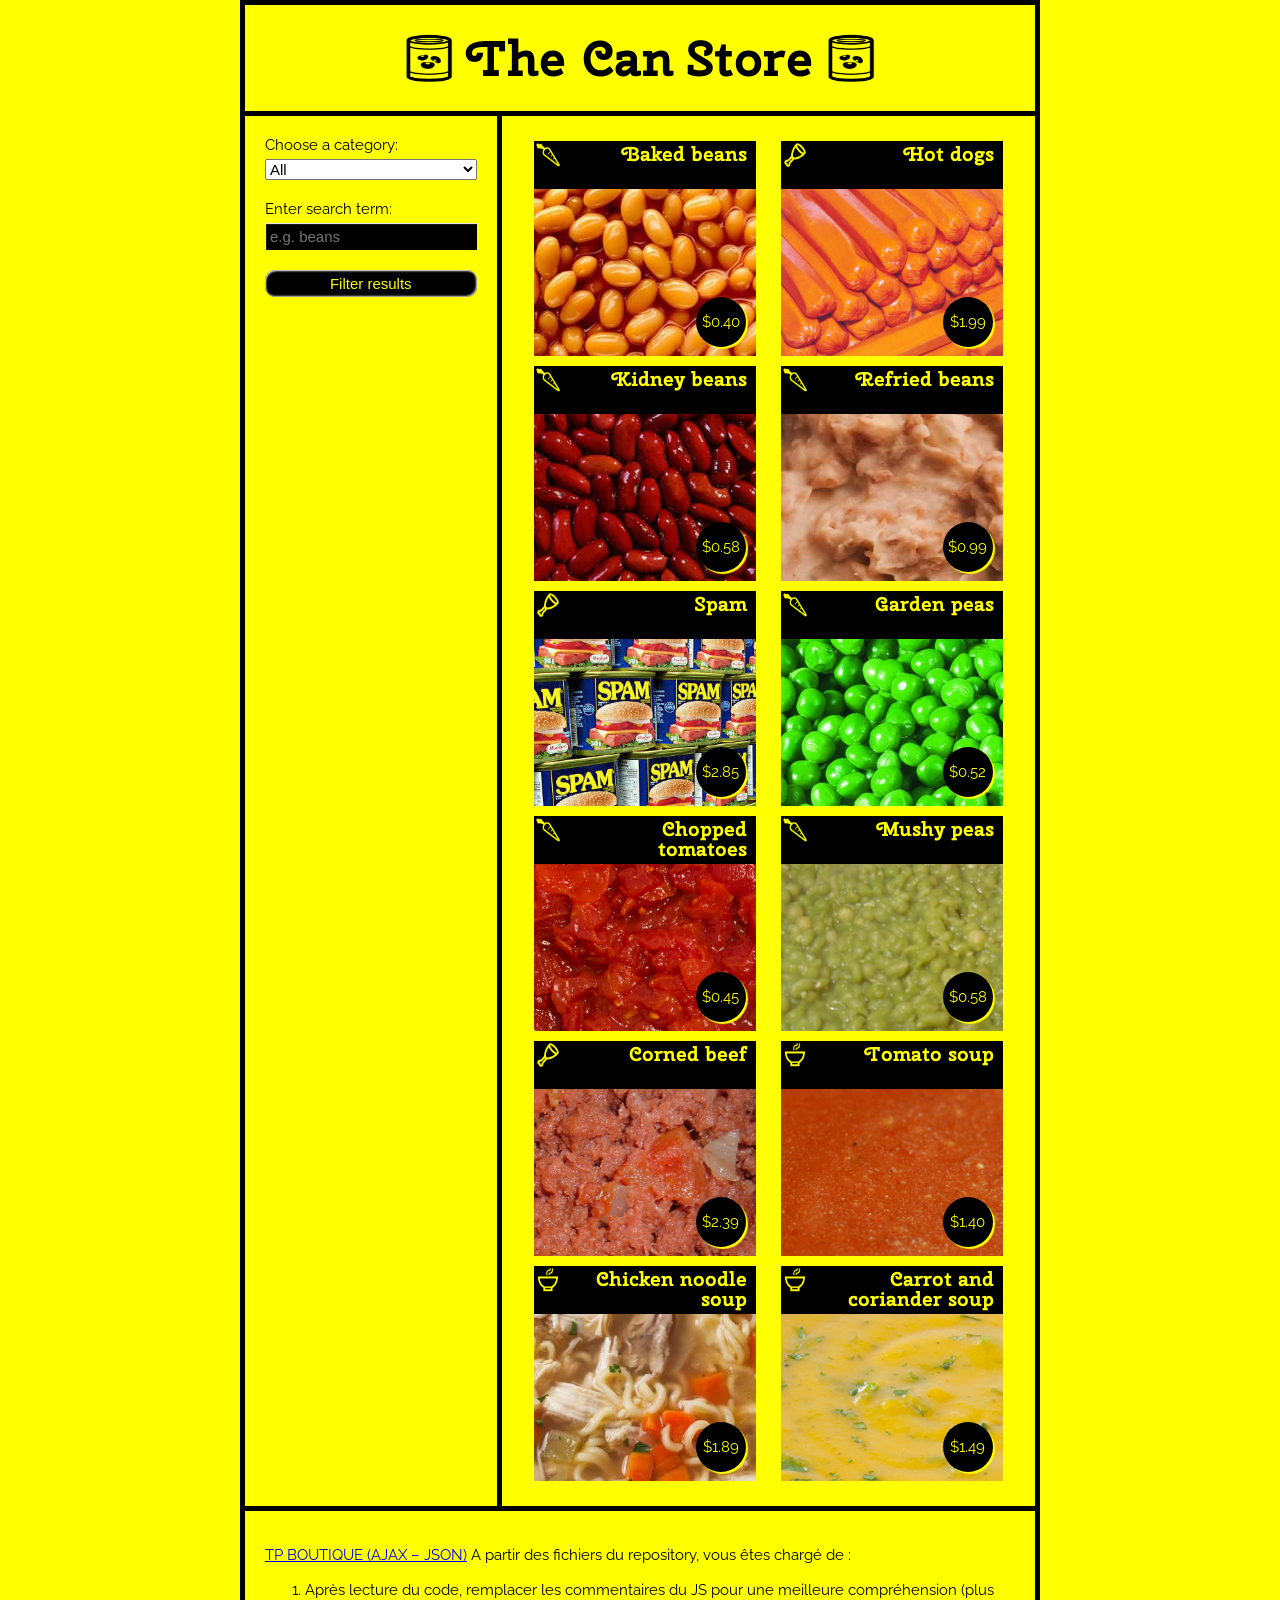
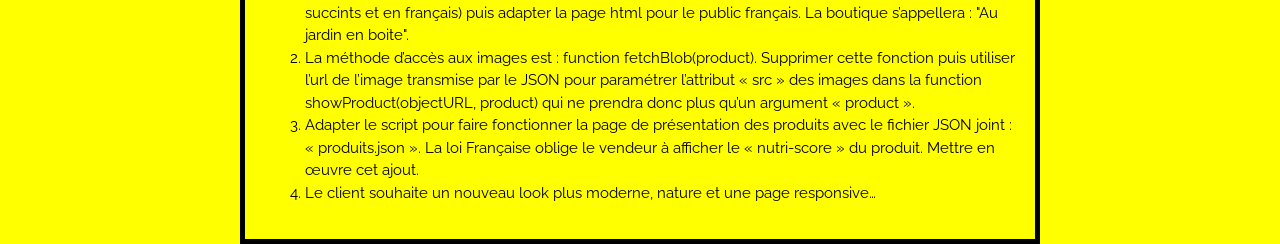
==== index.html @ 2321063c "ajout des fichiers d'Alban" ====
<!DOCTYPE html>
<html>

<head>
  <meta charset="utf-8">
  <title>The Can Store</title>
  <link href="https://fonts.googleapis.com/css?family=Cherry+Swash|Raleway" rel="stylesheet">
  <link href="can-style.css" rel="stylesheet">
  <!--[if lt IE 9]>
      <script src="//html5shiv.googlecode.com/svn/trunk/html5.js"></script>
    <![endif]-->
</head>

<body>
  <header>
    <h1>The Can Store</h1>
  </header>
  <div>
    <aside>
      <form>
        <div>
          <label for="category">Choose a category:</label>
          <select id="category">
            <option selected>All</option>
            <option>Vegetables</option>
            <option>Meat</option>
            <option>Soup</option>
          </select>
        </div>
        <div>
          <label for="searchTerm">Enter search term:</label>
          <input type="text" id="searchTerm" placeholder="e.g. beans">
        </div>
        <div>
          <button>Filter results</button>
        </div>
      </form>
    </aside>
    <main>

    </main>
  </div>
  <footer>
    <p><a href="https://github.com/NTT2023/TP_Canstore">TP BOUTIQUE (AJAX – JSON)</a>

      A partir des fichiers du repository, vous êtes chargé de :<br>
    <ol>
      <li>Après lecture du code, remplacer les commentaires du JS pour une meilleure compréhension (plus succints et en français) puis adapter la page html pour le public
        français. La boutique s’appellera : "Au jardin en boite".</li>
      <li> La méthode d’accès aux images est : function fetchBlob(product). Supprimer cette fonction puis utiliser
        l’url de l’image transmise par le JSON pour paramétrer l’attribut « src » des images dans la function
        showProduct(objectURL, product) qui ne prendra donc plus qu’un argument « product ».</li>
      <li> Adapter le script pour faire fonctionner la page de présentation des produits avec le fichier JSON joint : «
        produits.json ». La loi Française oblige le vendeur à afficher le « nutri-score » du produit. Mettre en œuvre cet ajout.
      </li>
      <li>Le client souhaite un nouveau look plus moderne, nature et une page responsive…</li>
    </ol>
    </p>
  </footer>
  <script src="can-script.js"></script>
</body>

</html>
---- can-style.css ----
/* General */

html {
  font-family: 'Raleway', sans-serif;
  background-color: yellow;
  font-size: 10px;
}

body {
  width: 800px;
  margin: 0 auto;
}

/* Typography */

h1, h2 {
  font-family: 'Cherry Swash', cursive;
  margin: 0;
  text-align: center;
}

h1 {
  font-size: 5rem;
  background: url(icons/bean_can.png) no-repeat 20% center, url(icons/bean_can.png) no-repeat 80% center;
  background-size: 48px 48px;
}

h2 {
  font-size: 2rem;
  color: yellow;
  text-align: right;
  width: 160px;
  position: absolute;
  right: 4%;
  z-index: 3000;
  text-shadow: 2px 2px 1px black;
  line-height: 2rem;
  padding-top: 0.3rem;
}



p, label, input, select, button, li {
  font-size: 1.5rem;
}

li {
  line-height: 1.5;
}

/* block styling */

header, aside, main, footer {
  padding: 20px;
}

header {
  border: 5px solid black;
  border-bottom: 0;
}

aside {
  border-right: 5px solid black;
}

body > div {
  border: 5px solid black;
  display: flex;
}

footer {
  border: 5px solid black;
  border-top: 0;
}

aside {
  flex: 3;
}

main {
  flex: 7;
}

/* Form styling */

aside {
  display: flex;
  flex-flow: column;
  align-items: stretch;
}

aside div {
  margin-bottom: 20px;
}

label, select, input {
  display: block;
}

label {
  margin-bottom: 5px;
}

select, input, button {
  width: 100%;
}

input {
  background: black;
  box-shadow: inset 1px 1px 1px white;
  color: yellow;
  border: none;
  padding: 5px;
  width: 201.5px;
}

button {
  background: black;
  color: yellow;
  padding: 5px 0;
  border: none;
  border-radius: 10px;
  box-shadow: inset 1px 1px 2px white, inset -1px -1px 2px #ccc;
}

/* Styling the products */

main {
  display: flex;
  flex-flow: row wrap;
  justify-content: space-around;
}

section {
  width: 45%;
  margin: 5px;
  background-color: black;
  position: relative;
  height: 215px;
}

section img {
  width: 100%;
  display: block;
  position: absolute;
  bottom: 0px;
}

section p {
  color: yellow;
  background: black;
  width: 50px;
  height: 50px;
  line-height: 50px;
  text-align: center;
  border-radius: 50%;
  box-shadow: 2px 2px 1px yellow;
  position: absolute;
  right: 10px;
  bottom: -6px;
  z-index: 2000;
}

.vegetables {
  background: black url(icons/vegetable.png) no-repeat 2px 2px;
  background-size: 24px 24px;
}

.meat {
  background: black url(icons/meat.png) no-repeat 2px 2px;
  background-size: 24px 24px;
}

.soup {
  background: black url(icons/soup.png) no-repeat 2px 2px;
  background-size: 24px 24px;
}
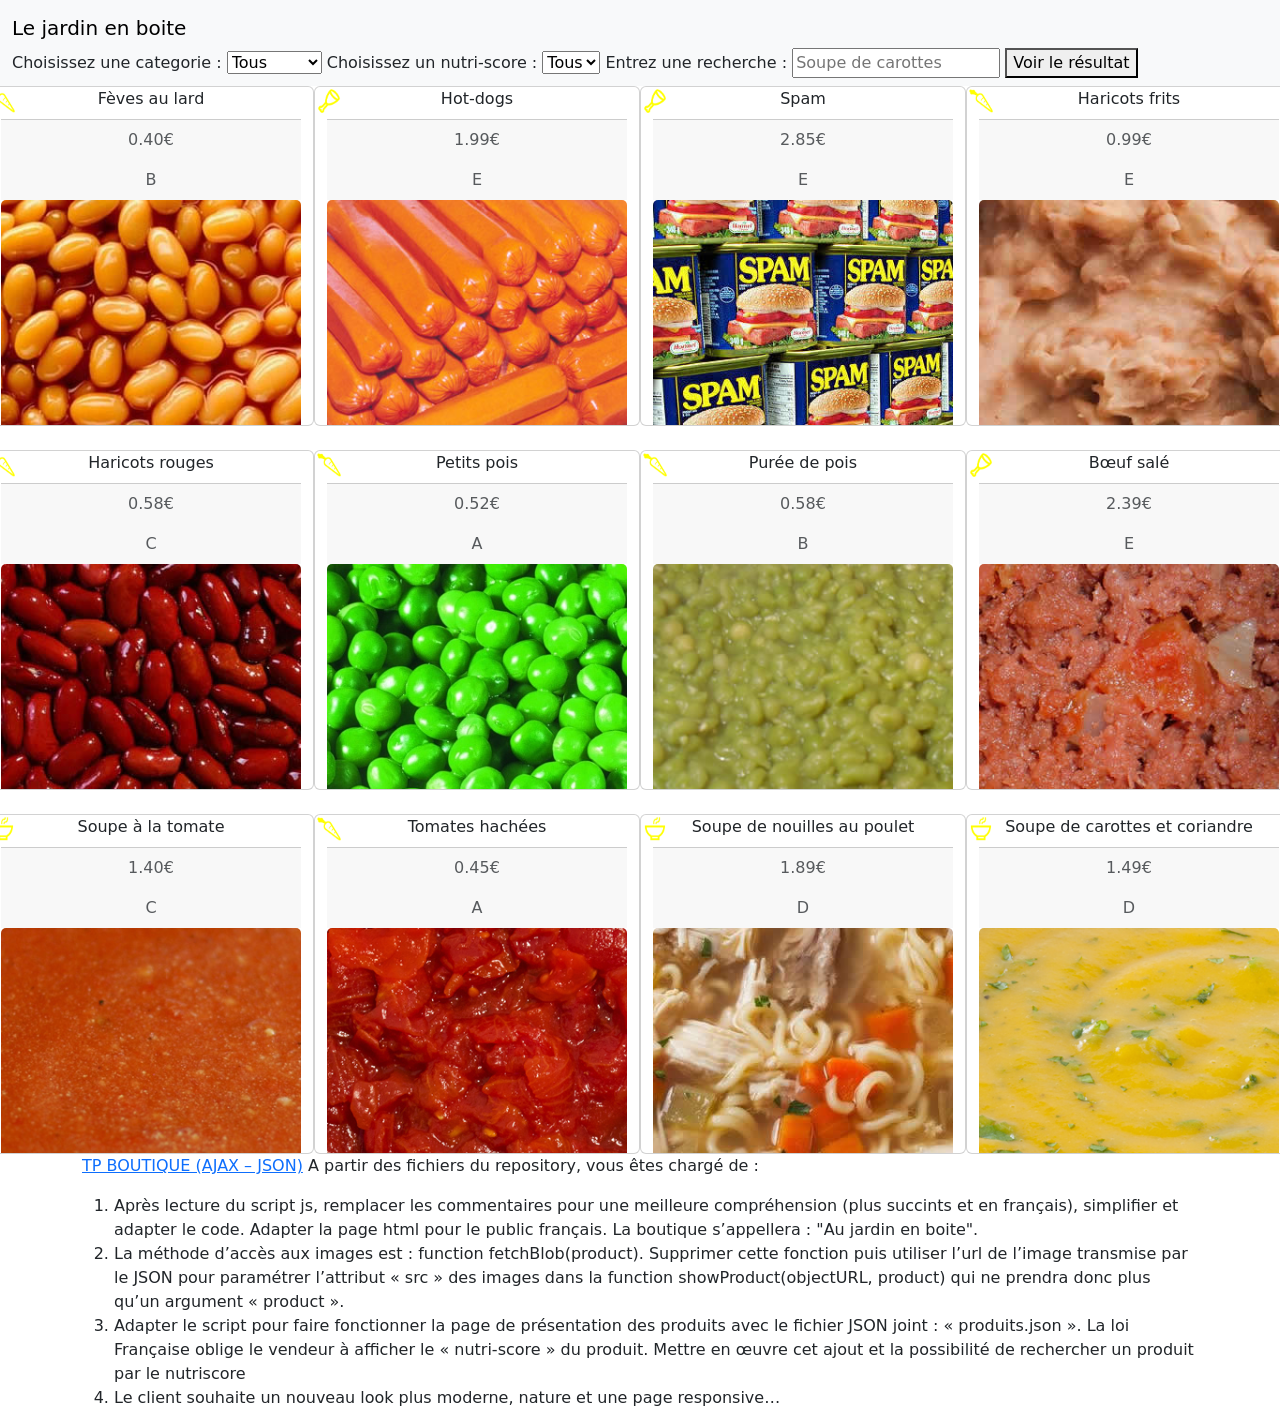
==== commit 96d8d753: "Reprise du code propre d'Alban" ====
--- a/index.html
+++ b/index.html
@@ -6,58 +6,75 @@
   <title>The Can Store</title>
   <link href="https://fonts.googleapis.com/css?family=Cherry+Swash|Raleway" rel="stylesheet">
   <link href="can-style.css" rel="stylesheet">
+  <link href="https://cdn.jsdelivr.net/npm/bootstrap@5.2.2/dist/css/bootstrap.min.css" rel="stylesheet"
+    integrity="sha384-Zenh87qX5JnK2Jl0vWa8Ck2rdkQ2Bzep5IDxbcnCeuOxjzrPF/et3URy9Bv1WTRi" crossorigin="anonymous">
   <!--[if lt IE 9]>
       <script src="//html5shiv.googlecode.com/svn/trunk/html5.js"></script>
     <![endif]-->
 </head>
 
 <body>
-  <header>
-    <h1>The Can Store</h1>
-  </header>
-  <div>
-    <aside>
-      <form>
+  <nav class="navbar bg-light">
+    <div class="container-fluid">
+      <a class="navbar-brand">Le jardin en boite</a>
+      <form name="choix">
         <div>
-          <label for="category">Choose a category:</label>
-          <select id="category">
-            <option selected>All</option>
-            <option>Vegetables</option>
-            <option>Meat</option>
-            <option>Soup</option>
+          <label for="categorie">Choisissez une categorie :</label>
+          <select name="categorie">
+            <option selected value="0">Tous</option>
+            <option value="1">Légumes</option>
+            <option value="2">Soupes</option>
+            <option value="3">Viandes</option>
           </select>
-        </div>
-        <div>
-          <label for="searchTerm">Enter search term:</label>
-          <input type="text" id="searchTerm" placeholder="e.g. beans">
-        </div>
-        <div>
-          <button>Filter results</button>
+          
+          <label for="nutri">Choisissez un nutri-score :</label>
+          <select name="nutri">
+            <option selected value="0">Tous</option>
+            <option value="A">A</option>
+            <option value="B">B</option>
+            <option value="C">C</option>
+            <option value="D">D</option>
+            <option value="E">E</option>
+            <option value="F">F</option>
+          </select>
+     
+          <label for="searchTerm">Entrez une recherche :</label>
+          <input type="text" id="searchTerm" placeholder="Soupe de carottes">
+      
+          <button>Voir le résultat</button>
         </div>
       </form>
-    </aside>
-    <main>
+    </div>
+  </nav>
+  
+    <main class="row row-cols-1 row-cols-md-4 g-4">
 
     </main>
-  </div>
-  <footer>
+  
+  <footer class="container">
     <p><a href="https://github.com/NTT2023/TP_Canstore">TP BOUTIQUE (AJAX – JSON)</a>
 
       A partir des fichiers du repository, vous êtes chargé de :<br>
     <ol>
-      <li>Après lecture du code, remplacer les commentaires du JS pour une meilleure compréhension (plus succints et en français) puis adapter la page html pour le public
+      <li>Après lecture du script js, remplacer les commentaires pour une meilleure compréhension (plus succints et en
+        français), simplifier et adapter le code. Adapter la page html pour le public
         français. La boutique s’appellera : "Au jardin en boite".</li>
       <li> La méthode d’accès aux images est : function fetchBlob(product). Supprimer cette fonction puis utiliser
         l’url de l’image transmise par le JSON pour paramétrer l’attribut « src » des images dans la function
         showProduct(objectURL, product) qui ne prendra donc plus qu’un argument « product ».</li>
       <li> Adapter le script pour faire fonctionner la page de présentation des produits avec le fichier JSON joint : «
-        produits.json ». La loi Française oblige le vendeur à afficher le « nutri-score » du produit. Mettre en œuvre cet ajout.
+        produits.json ». La loi Française oblige le vendeur à afficher le « nutri-score » du produit. Mettre en œuvre
+        cet ajout et la possibilité de rechercher un produit par le nutriscore
       </li>
       <li>Le client souhaite un nouveau look plus moderne, nature et une page responsive…</li>
     </ol>
     </p>
   </footer>
   <script src="can-script.js"></script>
+  <script src="https://cdn.jsdelivr.net/npm/bootstrap@5.2.2/dist/js/bootstrap.bundle.min.js"
+    integrity="sha384-OERcA2EqjJCMA+/3y+gxIOqMEjwtxJY7qPCqsdltbNJuaOe923+mo//f6V8Qbsw3"
+    crossorigin="anonymous"></script>
+
 </body>
 
 </html>
--- a/can-style.css
+++ b/can-style.css
@@ -1,177 +1,16 @@
-/* General */
-
-html {
-  font-family: 'Raleway', sans-serif;
-  background-color: yellow;
-  font-size: 10px;
-}
-
-body {
-  width: 800px;
-  margin: 0 auto;
-}
-
-/* Typography */
-
-h1, h2 {
-  font-family: 'Cherry Swash', cursive;
-  margin: 0;
-  text-align: center;
-}
-
-h1 {
-  font-size: 5rem;
-  background: url(icons/bean_can.png) no-repeat 20% center, url(icons/bean_can.png) no-repeat 80% center;
-  background-size: 48px 48px;
-}
-
-h2 {
-  font-size: 2rem;
-  color: yellow;
-  text-align: right;
-  width: 160px;
-  position: absolute;
-  right: 4%;
-  z-index: 3000;
-  text-shadow: 2px 2px 1px black;
-  line-height: 2rem;
-  padding-top: 0.3rem;
-}
 
 
-
-p, label, input, select, button, li {
-  font-size: 1.5rem;
-}
-
-li {
-  line-height: 1.5;
-}
-
-/* block styling */
-
-header, aside, main, footer {
-  padding: 20px;
-}
-
-header {
-  border: 5px solid black;
-  border-bottom: 0;
-}
-
-aside {
-  border-right: 5px solid black;
-}
-
-body > div {
-  border: 5px solid black;
-  display: flex;
-}
-
-footer {
-  border: 5px solid black;
-  border-top: 0;
-}
-
-aside {
-  flex: 3;
-}
-
-main {
-  flex: 7;
-}
-
-/* Form styling */
-
-aside {
-  display: flex;
-  flex-flow: column;
-  align-items: stretch;
-}
-
-aside div {
-  margin-bottom: 20px;
-}
-
-label, select, input {
-  display: block;
-}
-
-label {
-  margin-bottom: 5px;
-}
-
-select, input, button {
-  width: 100%;
-}
-
-input {
-  background: black;
-  box-shadow: inset 1px 1px 1px white;
-  color: yellow;
-  border: none;
-  padding: 5px;
-  width: 201.5px;
-}
-
-button {
-  background: black;
-  color: yellow;
-  padding: 5px 0;
-  border: none;
-  border-radius: 10px;
-  box-shadow: inset 1px 1px 2px white, inset -1px -1px 2px #ccc;
-}
-
-/* Styling the products */
-
-main {
-  display: flex;
-  flex-flow: row wrap;
-  justify-content: space-around;
-}
-
-section {
-  width: 45%;
-  margin: 5px;
-  background-color: black;
-  position: relative;
-  height: 215px;
-}
-
-section img {
-  width: 100%;
-  display: block;
-  position: absolute;
-  bottom: 0px;
-}
-
-section p {
-  color: yellow;
-  background: black;
-  width: 50px;
-  height: 50px;
-  line-height: 50px;
-  text-align: center;
-  border-radius: 50%;
-  box-shadow: 2px 2px 1px yellow;
-  position: absolute;
-  right: 10px;
-  bottom: -6px;
-  z-index: 2000;
-}
-
-.vegetables {
+.legumes {
   background: black url(icons/vegetable.png) no-repeat 2px 2px;
   background-size: 24px 24px;
 }
 
-.meat {
+.viande {
   background: black url(icons/meat.png) no-repeat 2px 2px;
   background-size: 24px 24px;
 }
 
-.soup {
+.soupe {
   background: black url(icons/soup.png) no-repeat 2px 2px;
   background-size: 24px 24px;
-}
+}
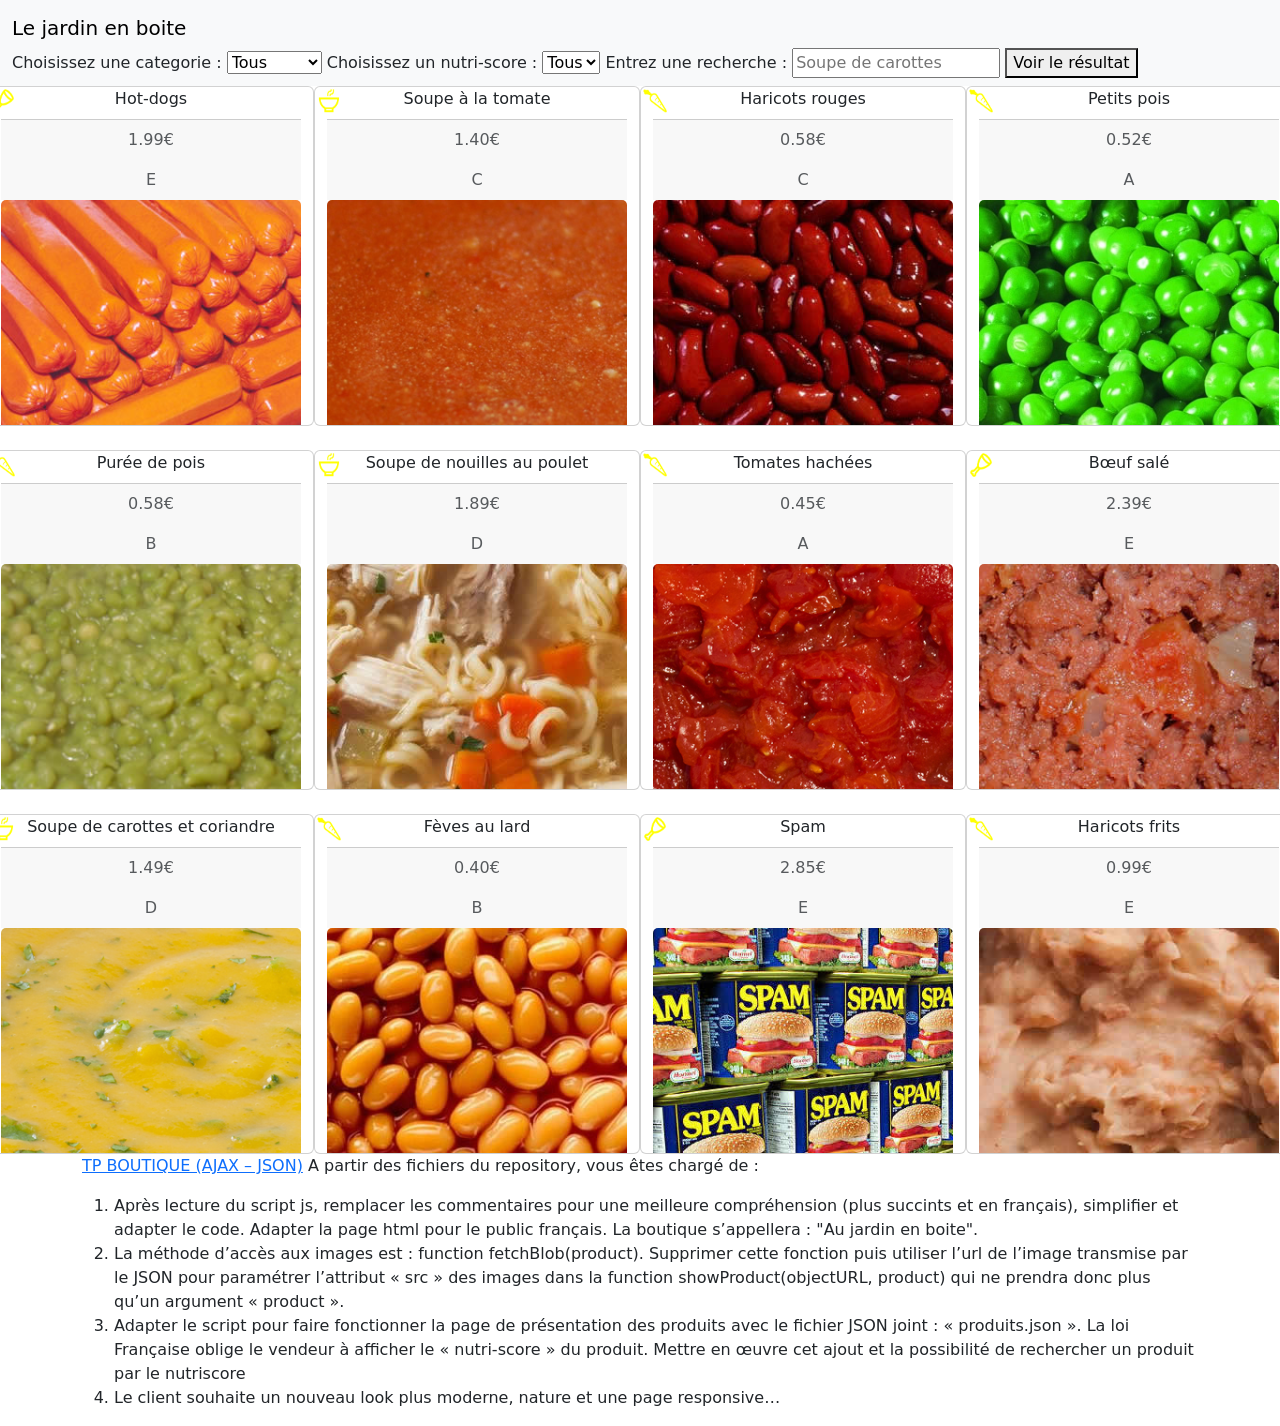
==== commit 1835b181: "Autocomplétion, randomization du tableau, mise à jour sur changement" ====
--- a/index.html
+++ b/index.html
@@ -1,17 +1,19 @@
 <!DOCTYPE html>
-<html>
-
+<html lang="en">
 <head>
-  <meta charset="utf-8">
+  <meta charset="UTF-8">
+  <meta http-equiv="X-UA-Compatible" content="IE=edge">
+  <meta name="viewport" content="width=device-width, initial-scale=1.0">
   <title>The Can Store</title>
   <link href="https://fonts.googleapis.com/css?family=Cherry+Swash|Raleway" rel="stylesheet">
   <link href="can-style.css" rel="stylesheet">
   <link href="https://cdn.jsdelivr.net/npm/bootstrap@5.2.2/dist/css/bootstrap.min.css" rel="stylesheet"
     integrity="sha384-Zenh87qX5JnK2Jl0vWa8Ck2rdkQ2Bzep5IDxbcnCeuOxjzrPF/et3URy9Bv1WTRi" crossorigin="anonymous">
-  <!--[if lt IE 9]>
-      <script src="//html5shiv.googlecode.com/svn/trunk/html5.js"></script>
-    <![endif]-->
 </head>
+<body>
+  
+</body>
+</html>
 
 <body>
   <nav class="navbar bg-light">
@@ -39,7 +41,9 @@
           </select>
      
           <label for="searchTerm">Entrez une recherche :</label>
-          <input type="text" id="searchTerm" placeholder="Soupe de carottes">
+          <input type="text" id="searchTerm" autocomplete="off" list="listeValeurs" placeholder="Soupe de carottes">
+          <datalist id="listeValeurs">
+          </datalist>
       
           <button>Voir le résultat</button>
         </div>
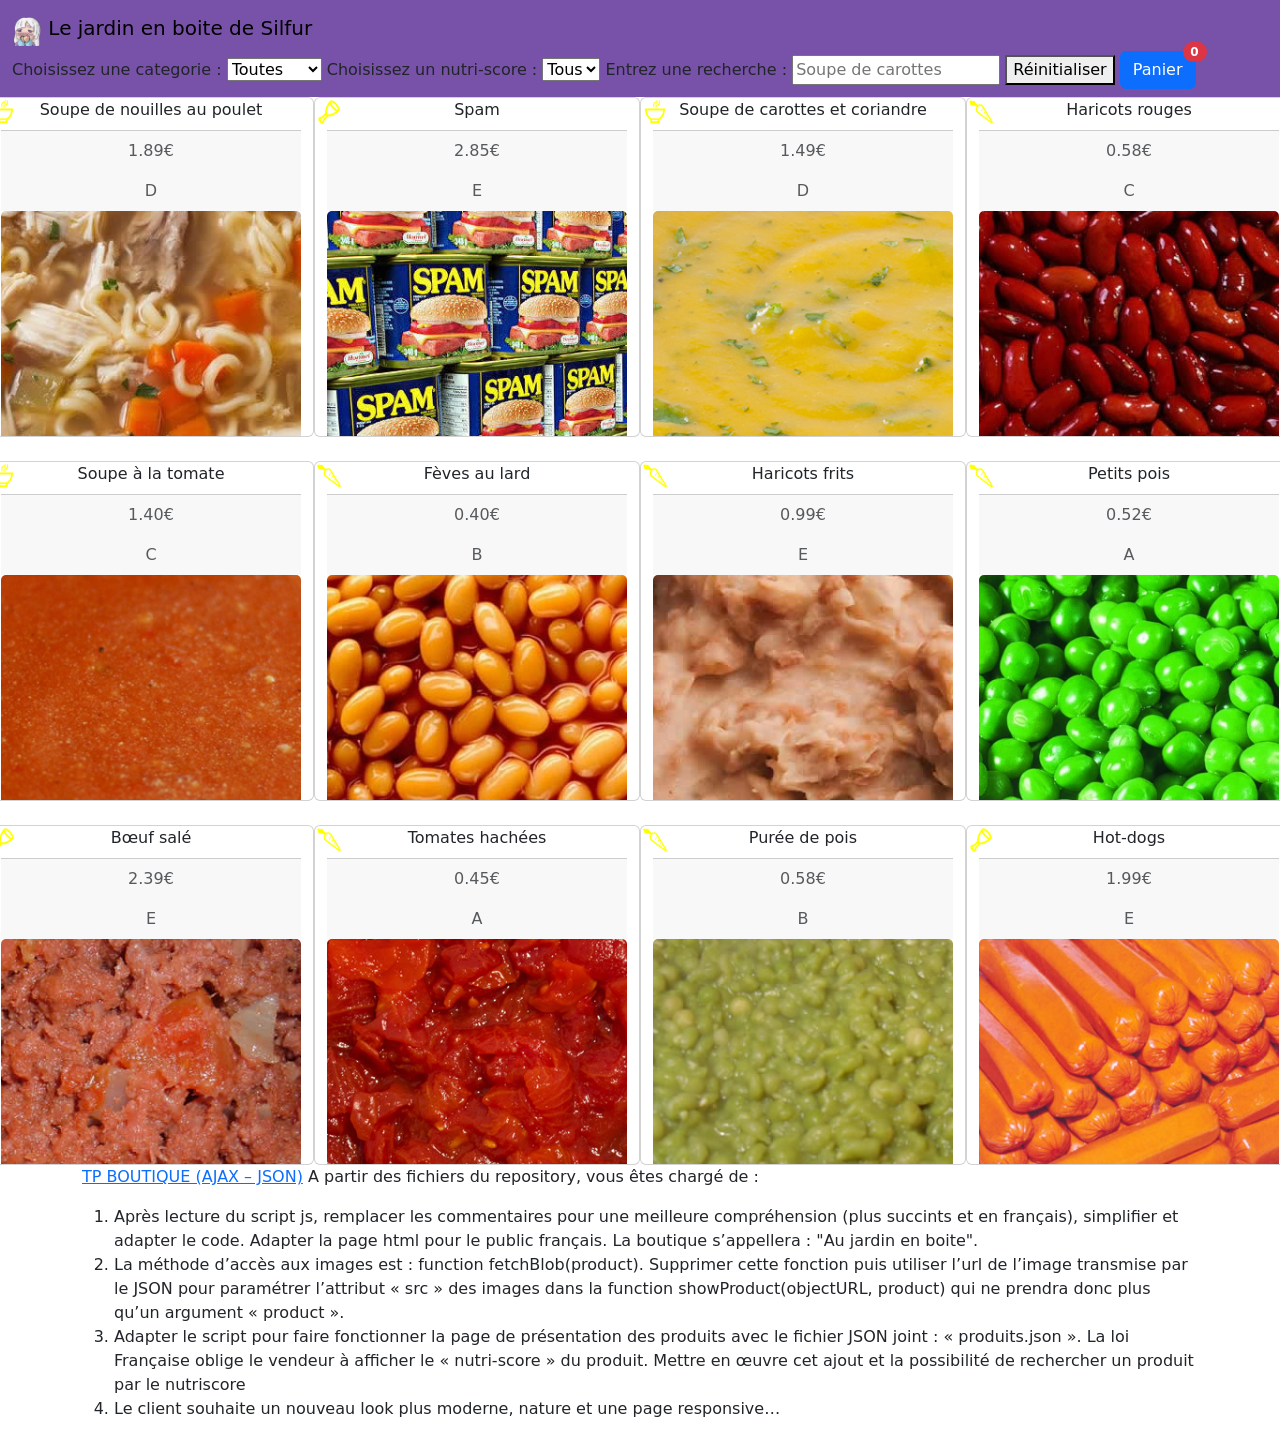
==== commit a7056bf2: "changement de couleur, ajout d'un bouton panier (à améliorer), bouton reset" ====
--- a/index.html
+++ b/index.html
@@ -16,14 +16,15 @@
 </html>
 
 <body>
-  <nav class="navbar bg-light">
+  <nav class="navbar" style="background-color: #7851a9">
     <div class="container-fluid">
-      <a class="navbar-brand">Le jardin en boite</a>
+      <a class="navbar-brand">
+        <img src="icons/silfur.png" alt="logo" width="30" height="30" class="d-inline-block align-text-top"> Le jardin en boite de Silfur</a>
       <form name="choix">
         <div>
           <label for="categorie">Choisissez une categorie :</label>
           <select name="categorie">
-            <option selected value="0">Tous</option>
+            <option selected value="0">Toutes</option>
             <option value="1">Légumes</option>
             <option value="2">Soupes</option>
             <option value="3">Viandes</option>
@@ -45,7 +46,14 @@
           <datalist id="listeValeurs">
           </datalist>
       
-          <button>Voir le résultat</button>
+          <button>Réinitialiser</button>
+          <button type="button" class="btn btn-primary position-relative">
+            Panier
+            <span class="position-absolute top-0 start-100 translate-middle badge rounded-pill bg-danger">
+              0
+              <span class="visually-hidden">unread messages</span>
+            </span>
+          </button>
         </div>
       </form>
     </div>
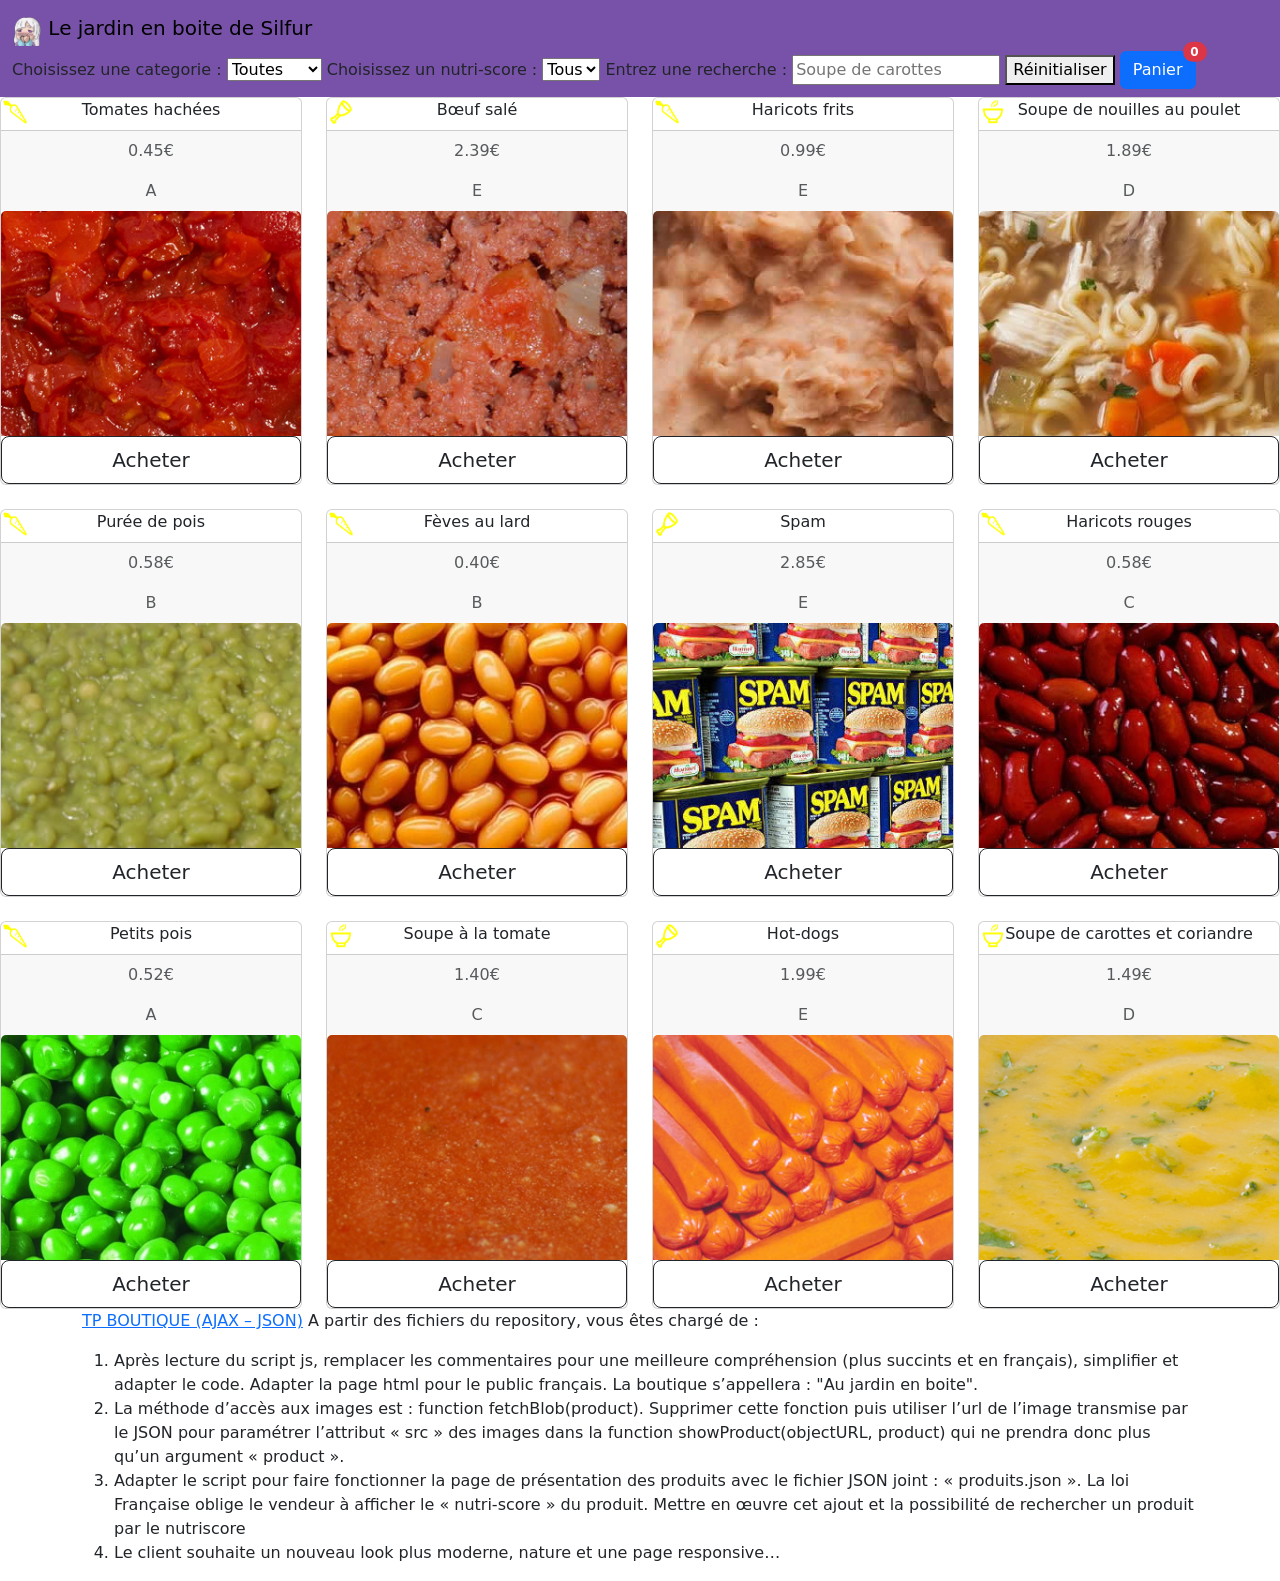
==== commit b8fe6669: "Ajout de commentaires, compteur qui augment lorsqu'on clique sur les bouton, todo : trouver comment " ====
--- a/index.html
+++ b/index.html
@@ -49,7 +49,7 @@
           <button>Réinitialiser</button>
           <button type="button" class="btn btn-primary position-relative">
             Panier
-            <span class="position-absolute top-0 start-100 translate-middle badge rounded-pill bg-danger">
+            <span class="position-absolute top-0 start-100 translate-middle badge rounded-pill bg-danger" id="panier">
               0
               <span class="visually-hidden">unread messages</span>
             </span>
